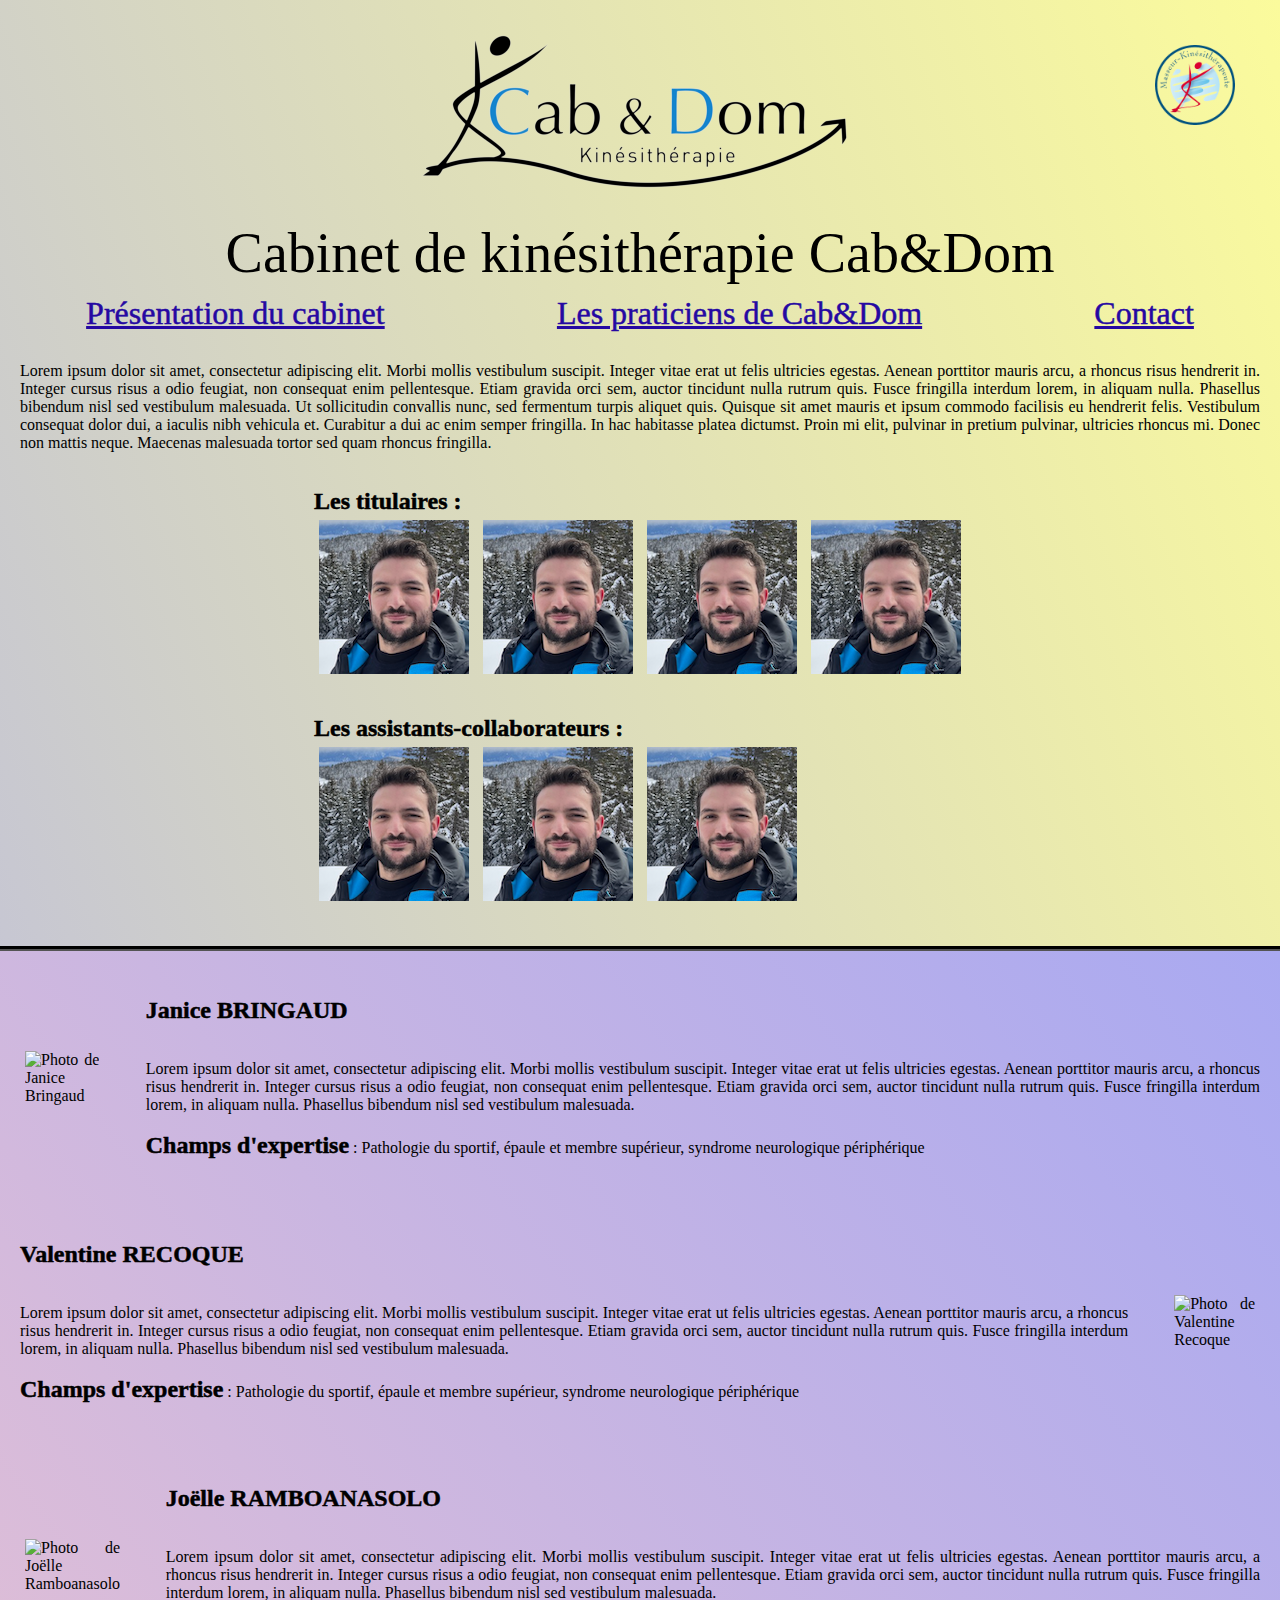
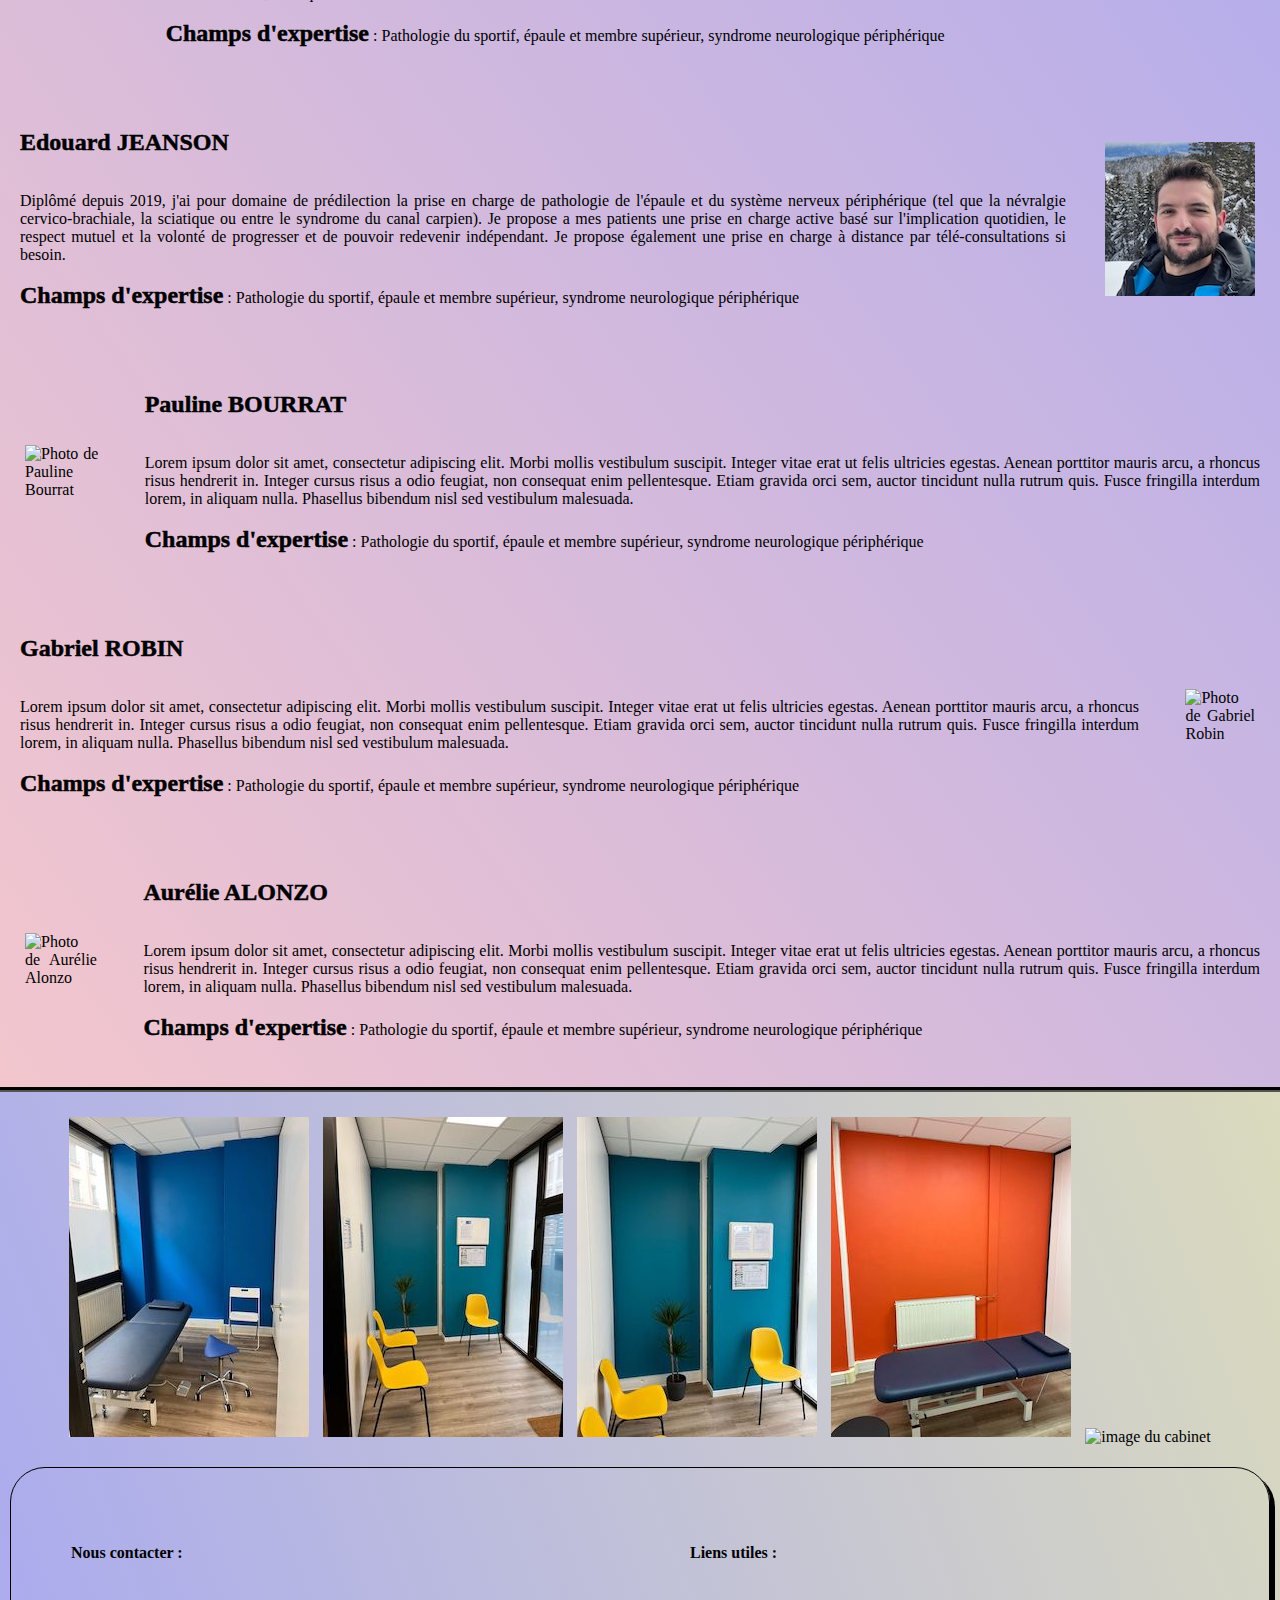
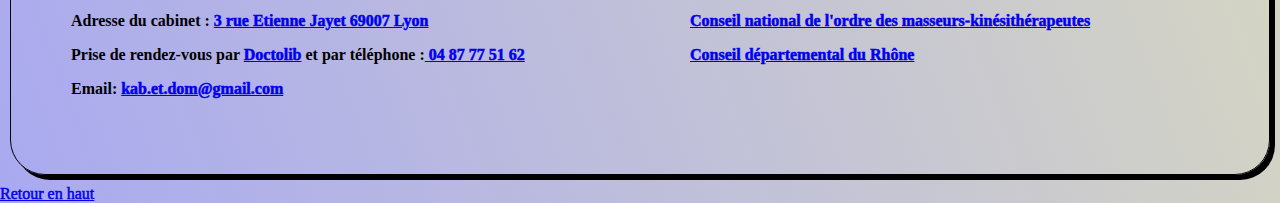
==== index.html @ 25b6a4e4 "Rename Index.html to index.html" ====
<!DOCTYPE html>

<html>

    <head>
        <meta charset="utf-8">
        <meta http-equiv="X-UA-Compatible" content="IE=edge">
        <title>Cab&Dom - Cabinet de kinésithérapie</title>
        <meta name="description" content="">
        <meta name="viewport" content="width=device-width, initial-scale=1">
        <link rel="stylesheet" href="Cabdom.css">
    </head>

    <body>
        
        <header id="header"> 
                <img src="Photos/logokine.png" alt="logo de l'ordre des kinés" class="logokine" />
                <section class="colonne">
                <p class="titre" id="titre">Cabinet de kinésithérapie Cab&Dom</p>
                <img src="Photos/logoscm.png" alt="logo du cabinet" class="logocab" />
            </section>
        </header>

        <nav id="nav"> 
            <a href="#Présentation" class="menu"> Présentation du cabinet </a>
            <a href="#Praticiens" class="menu"> Les praticiens de Cab&Dom </a>
            <a href="#Contact" class="menu"> Contact </a>
        </nav>
        
        <section id="Présentation" class="présentation"> 
            <article> 
                Lorem ipsum dolor sit amet, consectetur adipiscing elit. Morbi mollis vestibulum suscipit. Integer vitae erat ut felis ultricies egestas. Aenean porttitor mauris arcu, a rhoncus risus hendrerit in. Integer cursus risus a odio feugiat, non consequat enim pellentesque. Etiam gravida orci sem, auctor tincidunt nulla rutrum quis. Fusce fringilla interdum lorem, in aliquam nulla. Phasellus bibendum nisl sed vestibulum malesuada. Ut sollicitudin convallis nunc, sed fermentum turpis aliquet quis. Quisque sit amet mauris et ipsum commodo facilisis eu hendrerit felis. Vestibulum consequat dolor dui, a iaculis nibh vehicula et. Curabitur a dui ac enim semper fringilla. In hac habitasse platea dictumst. Proin mi elit, pulvinar in pretium pulvinar, ultricies rhoncus mi. Donec non mattis neque. Maecenas malesuada tortor sed quam rhoncus fringilla.
            </article>
            <aside id="présentation2" class="présentation2">
                <p> <strong class="kine">Les titulaires :</strong> <br />
                <img src="Photos/edouardmini.png" alt="Photo de Janice Bringaud" />
                <img src="Photos/edouardmini.png" alt="Photo de Valentine Recoque" />
                <img src="Photos/edouardmini.png" alt="Photo de Joëlle Ramboanasolo" />
                <img src="Photos/edouardmini.png" alt="Photo d'Edouard Jeanson" /> </p>
                <p> <strong class="kine">Les assistants-collaborateurs :</strong> <br />
                <img src="Photos/edouardmini.png" alt="Photo de Pauline Bourrat" />
                <img src="Photos/edouardmini.png" alt="Photo de Gabriel Robin" />
                <img src="Photos/edouardmini.png" alt="Photo de Aurélie Alonzo" /> </p>
            </aside>
        </section>

        <section id="Praticiens"> 
            <section class="A"> 
                <img src="Photos/janice.png" alt="Photo de Janice Bringaud" />
                <div> </div>
                <p> <strong class="nom">Janice BRINGAUD</strong><br /><br /><br />  Lorem ipsum dolor sit amet, consectetur adipiscing elit. Morbi mollis vestibulum suscipit. Integer vitae erat ut felis ultricies egestas. Aenean porttitor mauris arcu, a rhoncus risus hendrerit in. Integer cursus risus a odio feugiat, non consequat enim pellentesque. Etiam gravida orci sem, auctor tincidunt nulla rutrum quis. Fusce fringilla interdum lorem, in aliquam nulla. Phasellus bibendum nisl sed vestibulum malesuada.
                <br /> <br /> <strong>Champs d'expertise</strong> : Pathologie du sportif, épaule et membre supérieur, syndrome neurologique périphérique  </p>
            </section>
            <section class="B"> 
                <img src="Photos/valentine.png" alt="Photo de Valentine Recoque" />
                <div> </div>
                <p> <strong class="nom">Valentine RECOQUE</strong><br /><br /><br />  Lorem ipsum dolor sit amet, consectetur adipiscing elit. Morbi mollis vestibulum suscipit. Integer vitae erat ut felis ultricies egestas. Aenean porttitor mauris arcu, a rhoncus risus hendrerit in. Integer cursus risus a odio feugiat, non consequat enim pellentesque. Etiam gravida orci sem, auctor tincidunt nulla rutrum quis. Fusce fringilla interdum lorem, in aliquam nulla. Phasellus bibendum nisl sed vestibulum malesuada.
                <br /> <br /> <strong>Champs d'expertise</strong> : Pathologie du sportif, épaule et membre supérieur, syndrome neurologique périphérique  </p>
            </section>
            <section class="A"> 
                <img src="Photos/joelle.png" alt="Photo de Joëlle Ramboanasolo" />
                <div> </div>
                <p> <strong class="nom">Joëlle RAMBOANASOLO</strong><br /><br /><br />  Lorem ipsum dolor sit amet, consectetur adipiscing elit. Morbi mollis vestibulum suscipit. Integer vitae erat ut felis ultricies egestas. Aenean porttitor mauris arcu, a rhoncus risus hendrerit in. Integer cursus risus a odio feugiat, non consequat enim pellentesque. Etiam gravida orci sem, auctor tincidunt nulla rutrum quis. Fusce fringilla interdum lorem, in aliquam nulla. Phasellus bibendum nisl sed vestibulum malesuada.
                <br /> <br /> <strong>Champs d'expertise</strong> : Pathologie du sportif, épaule et membre supérieur, syndrome neurologique périphérique  </p>
            </section>
            <section class="B"> 
                <img src="Photos/edouard.jpeg" alt="Photo d'Edouard Jeanson" />
                <div> </div>
                <p> <strong class="nom">Edouard JEANSON</strong><br /><br /><br /> 
                    Diplômé depuis 2019, j'ai pour domaine de prédilection la prise en charge de pathologie de l'épaule et du système nerveux périphérique (tel que la névralgie cervico-brachiale, la sciatique ou entre le syndrome du canal carpien). Je propose a mes patients une prise en charge active basé sur l'implication quotidien, le respect mutuel et la volonté de progresser et de pouvoir redevenir indépendant. Je propose également une prise en charge à distance par télé-consultations si besoin. 
                    <br /> <br /> <strong>Champs d'expertise</strong> : Pathologie du sportif, épaule et membre supérieur, syndrome neurologique périphérique  </p>
            </section>
            <section class="A"> 
                <img src="Photos/pauline.png" alt="Photo de Pauline Bourrat" />
                <div> </div>
                <p> <strong class="nom">Pauline BOURRAT</strong><br /><br /><br />  Lorem ipsum dolor sit amet, consectetur adipiscing elit. Morbi mollis vestibulum suscipit. Integer vitae erat ut felis ultricies egestas. Aenean porttitor mauris arcu, a rhoncus risus hendrerit in. Integer cursus risus a odio feugiat, non consequat enim pellentesque. Etiam gravida orci sem, auctor tincidunt nulla rutrum quis. Fusce fringilla interdum lorem, in aliquam nulla. Phasellus bibendum nisl sed vestibulum malesuada.
                <br /> <br /> <strong>Champs d'expertise</strong> : Pathologie du sportif, épaule et membre supérieur, syndrome neurologique périphérique  </p>            
            </section>
            <section class="B"> 
                <img src="Photos/gabriel.png" alt="Photo de Gabriel Robin" />
                <div> </div>
                <p> <strong class="nom">Gabriel ROBIN</strong><br /><br /><br />  Lorem ipsum dolor sit amet, consectetur adipiscing elit. Morbi mollis vestibulum suscipit. Integer vitae erat ut felis ultricies egestas. Aenean porttitor mauris arcu, a rhoncus risus hendrerit in. Integer cursus risus a odio feugiat, non consequat enim pellentesque. Etiam gravida orci sem, auctor tincidunt nulla rutrum quis. Fusce fringilla interdum lorem, in aliquam nulla. Phasellus bibendum nisl sed vestibulum malesuada.
                <br /> <br /> <strong>Champs d'expertise</strong> : Pathologie du sportif, épaule et membre supérieur, syndrome neurologique périphérique  </p>            
            </section>
            <section class="A"> 
                <img src="Photos/aurelie.png" alt="Photo de Aurélie Alonzo" />
                <div> </div>
                <p> <strong class="nom">Aurélie ALONZO</strong><br /><br /><br />  Lorem ipsum dolor sit amet, consectetur adipiscing elit. Morbi mollis vestibulum suscipit. Integer vitae erat ut felis ultricies egestas. Aenean porttitor mauris arcu, a rhoncus risus hendrerit in. Integer cursus risus a odio feugiat, non consequat enim pellentesque. Etiam gravida orci sem, auctor tincidunt nulla rutrum quis. Fusce fringilla interdum lorem, in aliquam nulla. Phasellus bibendum nisl sed vestibulum malesuada.
                <br /> <br /> <strong>Champs d'expertise</strong> : Pathologie du sportif, épaule et membre supérieur, syndrome neurologique périphérique  </p>           
            </section>
        </section>

        <figure class="imagecabinet">
            <img src="Photos/image1.jpg" alt="image du cabinet" />
            <img src="Photos/image2.jpg" alt="image du cabinet" />
            <img src="Photos/image3.jpg" alt="image du cabinet" />
            <img src="Photos/image4.jpg" alt="image du cabinet" />
            <img src="Photos/image5.png" alt="image du cabinet" />
        </figure>

        <footer id="Contact"> 
            <section class="contact"> 
                <p>Nous contacter : </p> <br />
                <p> Adresse du cabinet : <a href="https://www.google.com/maps/place/Cab%26Dom/@45.7415904,4.8403425,17z/data=!3m1!4b1!4m5!3m4!1s0x47f4eb915ef19089:0x1efc814d990d50a!8m2!3d45.7415904!4d4.8403425"> 3 rue Etienne Jayet 69007 Lyon </a> </p>
                <p> Prise de rendez-vous par <a href="https://www.doctolib.fr/cabinet-de-kinesitherapie/lyon/cab-dom-kinesitherapie">Doctolib</a> et par téléphone :<a href="tel:0487775162"> 04 87 77 51 62 </a> </p>
                <p> Email: <a href="mailto:kabetdom@gmail.com"> kab.et.dom@gmail.com </a></p>
            </section>
            <section class="lien">
                <p>Liens utiles : </p> <br />
                <p> <a href="https://www.ordremk.fr">Conseil national de l'ordre des masseurs-kinésithérapeutes</a></p>
                <p><a href="https://rhone.ordremk.fr">Conseil départemental du Rhône</a></p>
            </section>
        </footer>

        <a href="#">Retour en haut</a>

    </body>

</html>
---- Cabdom.css ----
@font-face 
    {
        font-family: "acherusgrotesque";
        src: url("Font/Fonts/acherusgrotesque.otf") format("otf");
    }

@media screen and (max-width: 720px) 
    {
       #nav {display: none;}
       #présentation2 {display: none;}
       #article {text-align: justify;}
       #titre {font-size: 1.5em;}
       .logokine {display: none;}
       .kine {display: none;}
    }

@media screen and (min-width: 720px) and (max-width: 1080px)
    {
        #nav {font-size: 1.5em; margin-left: 10px; margin-right: 10px;}
        #titre {font-size: 2.2em;}
        .kine {display: none;}
    }

img {margin: 5px}

body    
    {
        padding: 0px;
        margin: 0px;
        font-family: "acherusgrotesque", 'Times New Roman', Times, serif;
        background: linear-gradient(to left bottom, rgb(251, 251, 156), rgb(169, 169, 241));
    }

a {-webkit-text-stroke: 0.5px;}
a:hover {font-weight: bold;}
strong {font-weight: bold; font-size: 1.5em; -webkit-text-stroke: 0.5px;}

.colonne
    {
        display: flex;
        flex-direction: column-reverse;
        justify-content: center;
        align-items: center;
    }

.logokine {max-width: 80px; max-height: 80px; position: absolute; top: 40px; right: 40px;}
.titre {font-size: 3.5em; margin: auto; max-width: 75%; text-align: center; white-space: nowrap;}
.logocab {max-width: 75%;}

article {margin: 20px}

nav
    {
        display: flex;
        flex-direction: row;
        justify-content: space-around;
        border: none 1px black;
        font-size: 2em;
        margin: 0px;
        margin-top: 10px;
        margin-bottom: 10px;
        -webkit-text-stroke: 1px;
        width: auto;
    }

.menu {color: #2508a2;}

.présentation
    {
        display: flex;
        flex-direction: column;
        align-items: center;
    }

article {text-align: justify;}
.présentation2 {display: flex; flex-wrap: wrap; margin-left: 30px; margin-right: 30px; flex-direction: column;}

#Praticiens 
    {
    background: linear-gradient(to right top, rgb(243, 198, 205), rgb(169, 169, 241)); 
    border-top: black groove 5px; 
    border-bottom: black groove 5px;
    margin-top: 20px;
    margin-bottom: 20px;
    }

.A
    {
        display: flex;
        flex-direction: row;
        align-items: center;
        justify-content: space-between;
        align-content: space-around;
        margin-top: 10px;
        margin-bottom: 10px;
        padding: 20px;
        text-align: justify;
        border: black solid 0px;
    }

.B
    {
        display: flex;
        flex-direction: row-reverse;
        align-items: center;
        justify-content: space-between;
        align-content: space-around;
        margin-top: 10px;
        margin-bottom: 10px;
        padding: 20px;
        text-align: justify;
        border: blue solid 0px;
    }

footer 
    {
        display: flex;
        flex-direction: row;
        justify-content: center;
        padding: 10px;
        margin: 10px;
        border: solid 1px black;
        border-radius: 35px;
        font-weight: bold;
        box-shadow: 5px 5px black;
    }

.contact
    {
        width: 50%;
        text-align: left;
        padding : 50px;
    }

.lien
    {
        width: 50%;
        text-align: left;
        padding : 50px;
    }

.imagecabinet
    {
        text-align: center;
    }

div {width: 100px;}
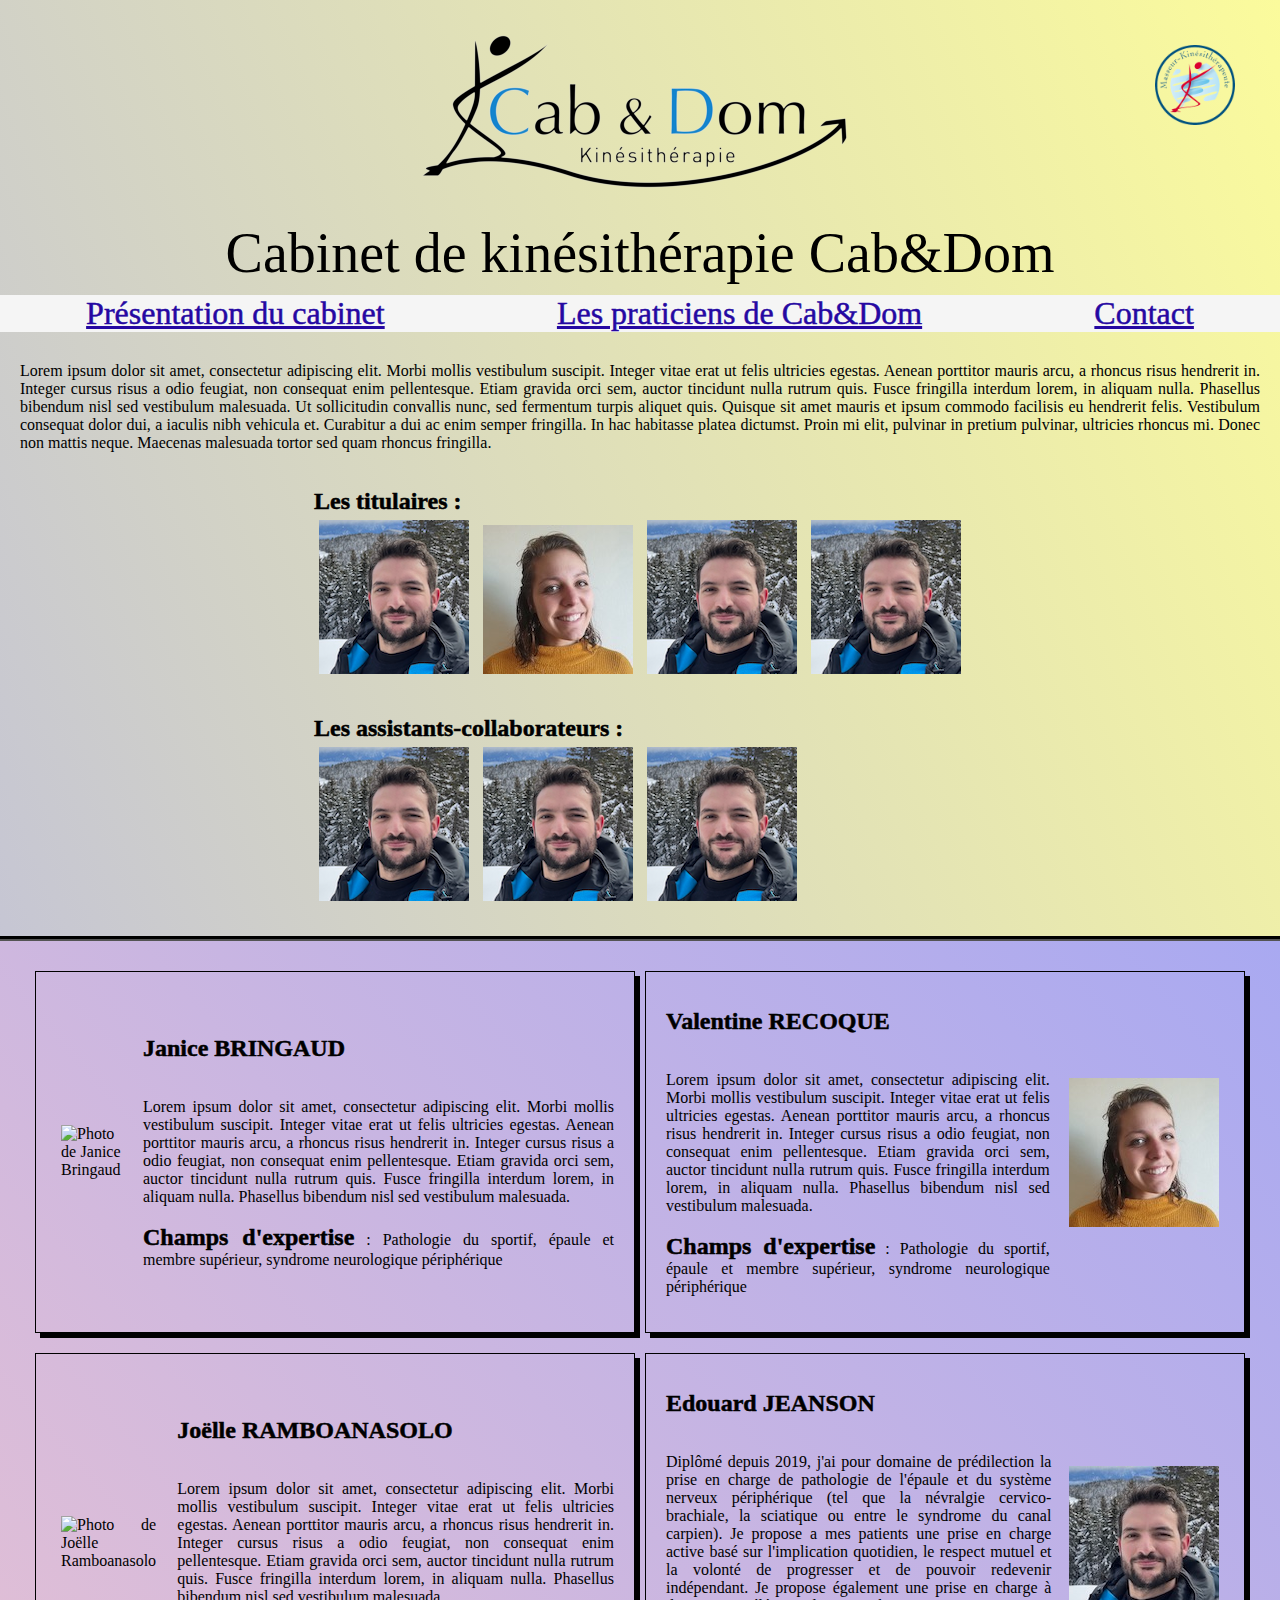
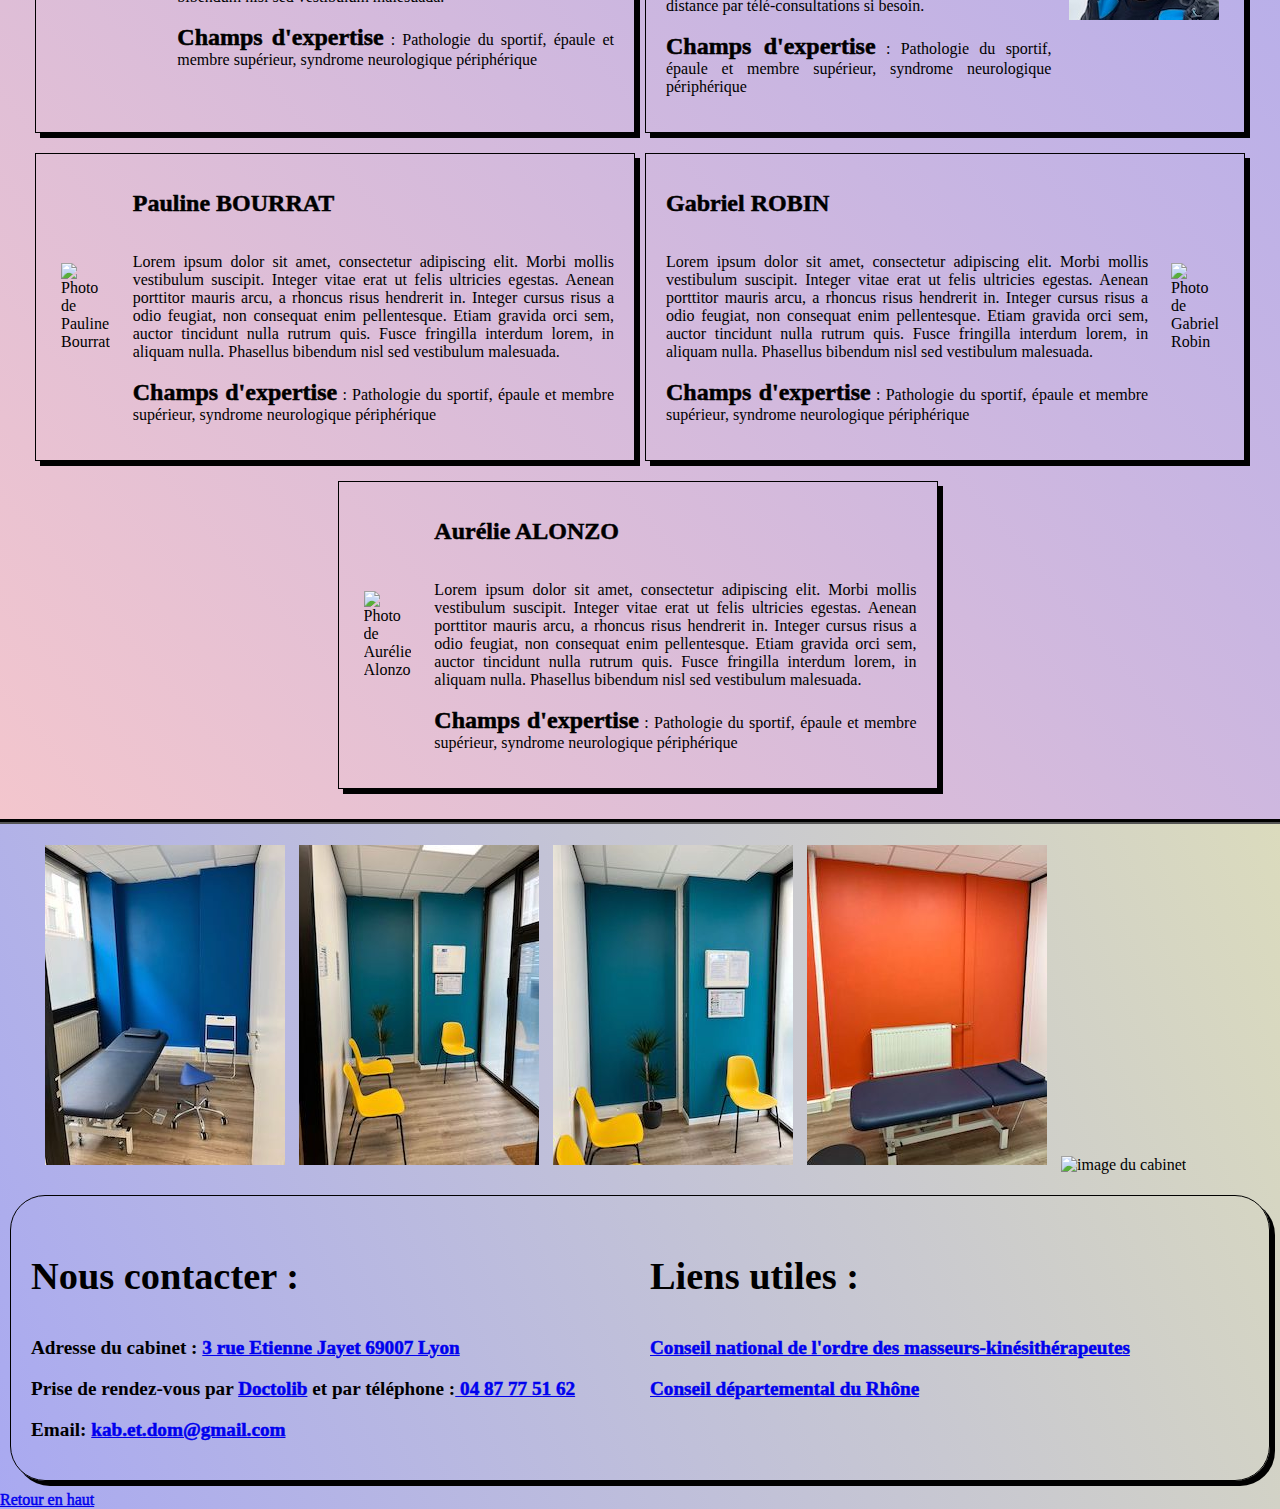
==== commit 83dbbc27: "Ok" ====
--- a/index.html
+++ b/index.html
@@ -34,7 +34,7 @@
             <aside id="présentation2" class="présentation2">
                 <p> <strong class="kine">Les titulaires :</strong> <br />
                 <img src="Photos/edouardmini.png" alt="Photo de Janice Bringaud" />
-                <img src="Photos/edouardmini.png" alt="Photo de Valentine Recoque" />
+                <img src="Photos/valentinemini.jpg" alt="Photo de Valentine Recoque" />
                 <img src="Photos/edouardmini.png" alt="Photo de Joëlle Ramboanasolo" />
                 <img src="Photos/edouardmini.png" alt="Photo d'Edouard Jeanson" /> </p>
                 <p> <strong class="kine">Les assistants-collaborateurs :</strong> <br />
@@ -52,7 +52,7 @@
                 <br /> <br /> <strong>Champs d'expertise</strong> : Pathologie du sportif, épaule et membre supérieur, syndrome neurologique périphérique  </p>
             </section>
             <section class="B"> 
-                <img src="Photos/valentine.png" alt="Photo de Valentine Recoque" />
+                <img src="Photos/valentinemini.jpg" alt="Photo de Valentine Recoque" />
                 <div> </div>
                 <p> <strong class="nom">Valentine RECOQUE</strong><br /><br /><br />  Lorem ipsum dolor sit amet, consectetur adipiscing elit. Morbi mollis vestibulum suscipit. Integer vitae erat ut felis ultricies egestas. Aenean porttitor mauris arcu, a rhoncus risus hendrerit in. Integer cursus risus a odio feugiat, non consequat enim pellentesque. Etiam gravida orci sem, auctor tincidunt nulla rutrum quis. Fusce fringilla interdum lorem, in aliquam nulla. Phasellus bibendum nisl sed vestibulum malesuada.
                 <br /> <br /> <strong>Champs d'expertise</strong> : Pathologie du sportif, épaule et membre supérieur, syndrome neurologique périphérique  </p>
@@ -90,7 +90,7 @@
             </section>
         </section>
 
-        <figure class="imagecabinet">
+        <figure class="slideshow">
             <img src="Photos/image1.jpg" alt="image du cabinet" />
             <img src="Photos/image2.jpg" alt="image du cabinet" />
             <img src="Photos/image3.jpg" alt="image du cabinet" />
@@ -100,13 +100,13 @@
 
         <footer id="Contact"> 
             <section class="contact"> 
-                <p>Nous contacter : </p> <br />
+                <p class="nous">Nous contacter : </p>
                 <p> Adresse du cabinet : <a href="https://www.google.com/maps/place/Cab%26Dom/@45.7415904,4.8403425,17z/data=!3m1!4b1!4m5!3m4!1s0x47f4eb915ef19089:0x1efc814d990d50a!8m2!3d45.7415904!4d4.8403425"> 3 rue Etienne Jayet 69007 Lyon </a> </p>
                 <p> Prise de rendez-vous par <a href="https://www.doctolib.fr/cabinet-de-kinesitherapie/lyon/cab-dom-kinesitherapie">Doctolib</a> et par téléphone :<a href="tel:0487775162"> 04 87 77 51 62 </a> </p>
                 <p> Email: <a href="mailto:kabetdom@gmail.com"> kab.et.dom@gmail.com </a></p>
             </section>
             <section class="lien">
-                <p>Liens utiles : </p> <br />
+                <p class="nous">Liens utiles : </p>
                 <p> <a href="https://www.ordremk.fr">Conseil national de l'ordre des masseurs-kinésithérapeutes</a></p>
                 <p><a href="https://rhone.ordremk.fr">Conseil départemental du Rhône</a></p>
             </section>
--- a/Cabdom.css
+++ b/Cabdom.css
@@ -51,6 +51,8 @@
 
 nav
     {
+        position: sticky; top: 0px;
+        background-color: whitesmoke;
         display: flex;
         flex-direction: row;
         justify-content: space-around;
@@ -77,11 +79,16 @@
 
 #Praticiens 
     {
+    display: flex;
+    flex-direction: row;
+    flex-wrap: wrap;
+    justify-content: center;
+    padding: 20px;
     background: linear-gradient(to right top, rgb(243, 198, 205), rgb(169, 169, 241)); 
     border-top: black groove 5px; 
     border-bottom: black groove 5px;
-    margin-top: 20px;
-    margin-bottom: 20px;
+    margin-top: 10px;
+    margin-bottom: 10px;
     }
 
 .A
@@ -93,9 +100,14 @@
         align-content: space-around;
         margin-top: 10px;
         margin-bottom: 10px;
+        margin-right: 5px;
         padding: 20px;
         text-align: justify;
         border: black solid 0px;
+        max-width: 45%;
+        border: black solid 1px;
+        box-shadow: 5px 5px black;        
+
     }
 
 .B
@@ -107,9 +119,14 @@
         align-content: space-around;
         margin-top: 10px;
         margin-bottom: 10px;
+        margin-left: 5px;
         padding: 20px;
         text-align: justify;
         border: blue solid 0px;
+        max-width: 45%;
+        border: black solid 1px;
+        box-shadow: 5px 5px black;        
+
     }
 
 footer 
@@ -122,21 +139,23 @@
         border: solid 1px black;
         border-radius: 35px;
         font-weight: bold;
-        box-shadow: 5px 5px black;
+        box-shadow: 5px 5px black;        
+        font-size: 1.2em;
+
     }
 
 .contact
     {
         width: 50%;
         text-align: left;
-        padding : 50px;
+        padding : 10px;
     }
 
 .lien
     {
         width: 50%;
         text-align: left;
-        padding : 50px;
+        padding : 10px;
     }
 
 .imagecabinet
@@ -144,4 +163,6 @@
         text-align: center;
     }
 
-div {width: 100px;}+div {width: 100px;}
+
+.nous {font-size: 2em;}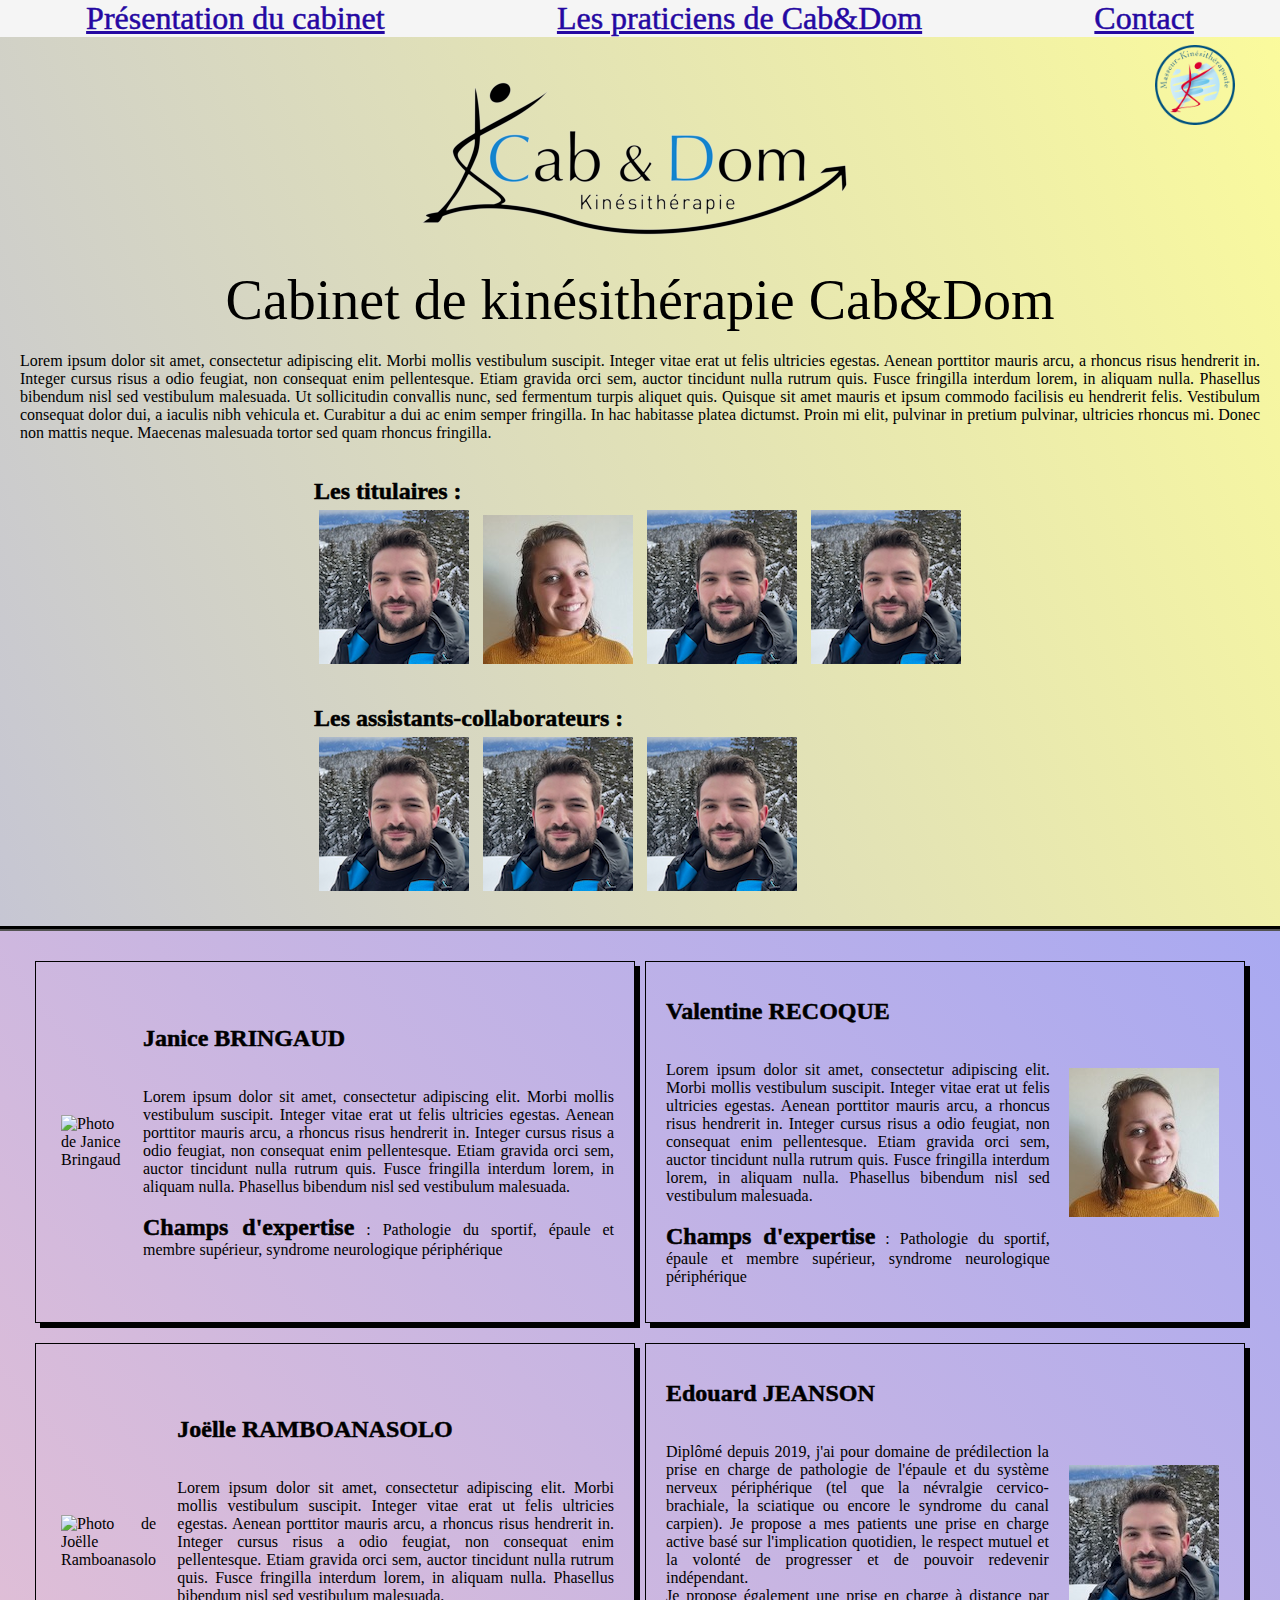
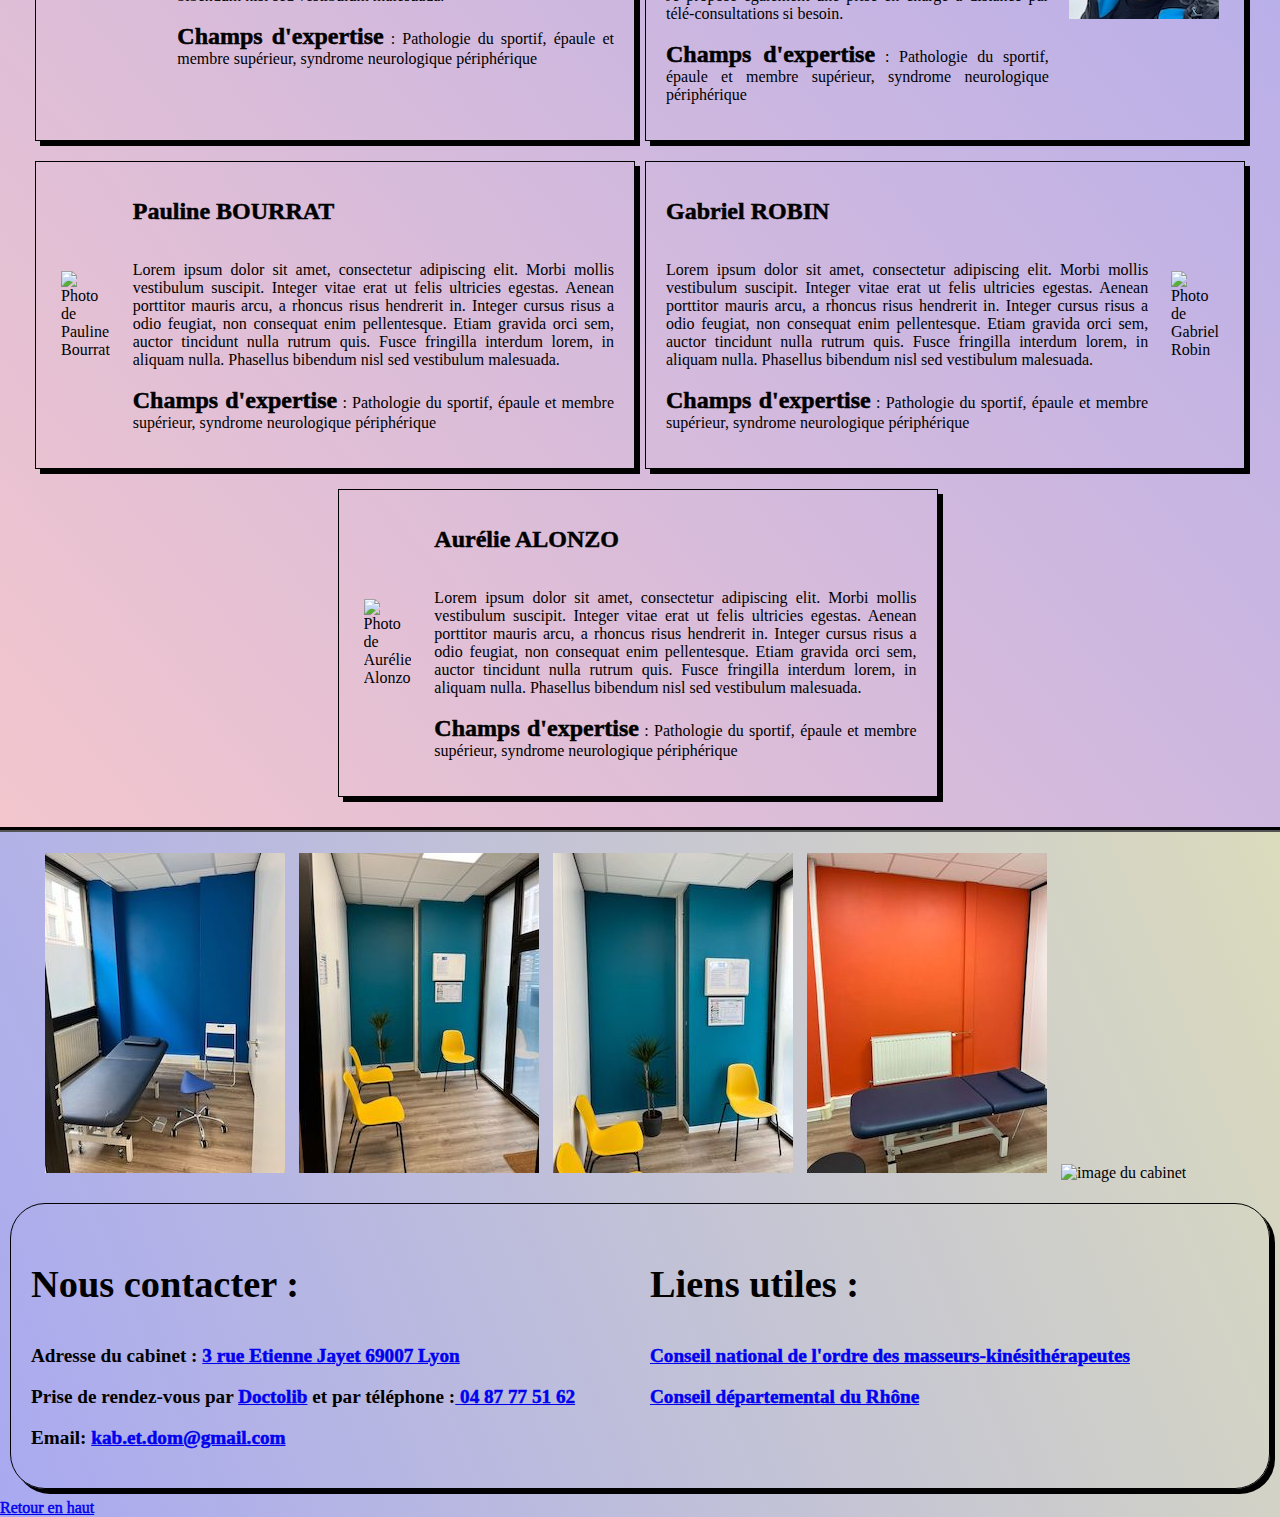
==== commit 7899557c: "ok" ====
--- a/index.html
+++ b/index.html
@@ -12,6 +12,11 @@
     </head>
 
     <body>
+        <nav id="nav"> 
+            <a href="#Présentation" class="menu"> Présentation du cabinet </a>
+            <a href="#Praticiens" class="menu"> Les praticiens de Cab&Dom </a>
+            <a href="#Contact" class="menu"> Contact </a>
+        </nav>
         
         <header id="header"> 
                 <img src="Photos/logokine.png" alt="logo de l'ordre des kinés" class="logokine" />
@@ -21,11 +26,7 @@
             </section>
         </header>
 
-        <nav id="nav"> 
-            <a href="#Présentation" class="menu"> Présentation du cabinet </a>
-            <a href="#Praticiens" class="menu"> Les praticiens de Cab&Dom </a>
-            <a href="#Contact" class="menu"> Contact </a>
-        </nav>
+
         
         <section id="Présentation" class="présentation"> 
             <article> 
@@ -67,7 +68,7 @@
                 <img src="Photos/edouard.jpeg" alt="Photo d'Edouard Jeanson" />
                 <div> </div>
                 <p> <strong class="nom">Edouard JEANSON</strong><br /><br /><br /> 
-                    Diplômé depuis 2019, j'ai pour domaine de prédilection la prise en charge de pathologie de l'épaule et du système nerveux périphérique (tel que la névralgie cervico-brachiale, la sciatique ou entre le syndrome du canal carpien). Je propose a mes patients une prise en charge active basé sur l'implication quotidien, le respect mutuel et la volonté de progresser et de pouvoir redevenir indépendant. Je propose également une prise en charge à distance par télé-consultations si besoin. 
+                    Diplômé depuis 2019, j'ai pour domaine de prédilection la prise en charge de pathologie de l'épaule et du système nerveux périphérique (tel que la névralgie cervico-brachiale, la sciatique ou encore le syndrome du canal carpien). Je propose a mes patients une prise en charge active basé sur l'implication quotidien, le respect mutuel et la volonté de progresser et de pouvoir redevenir indépendant. <br/> Je propose également une prise en charge à distance par télé-consultations si besoin. 
                     <br /> <br /> <strong>Champs d'expertise</strong> : Pathologie du sportif, épaule et membre supérieur, syndrome neurologique périphérique  </p>
             </section>
             <section class="A"> 
--- a/Cabdom.css
+++ b/Cabdom.css
@@ -59,7 +59,7 @@
         border: none 1px black;
         font-size: 2em;
         margin: 0px;
-        margin-top: 10px;
+        margin-top: 0px;
         margin-bottom: 10px;
         -webkit-text-stroke: 1px;
         width: auto;
